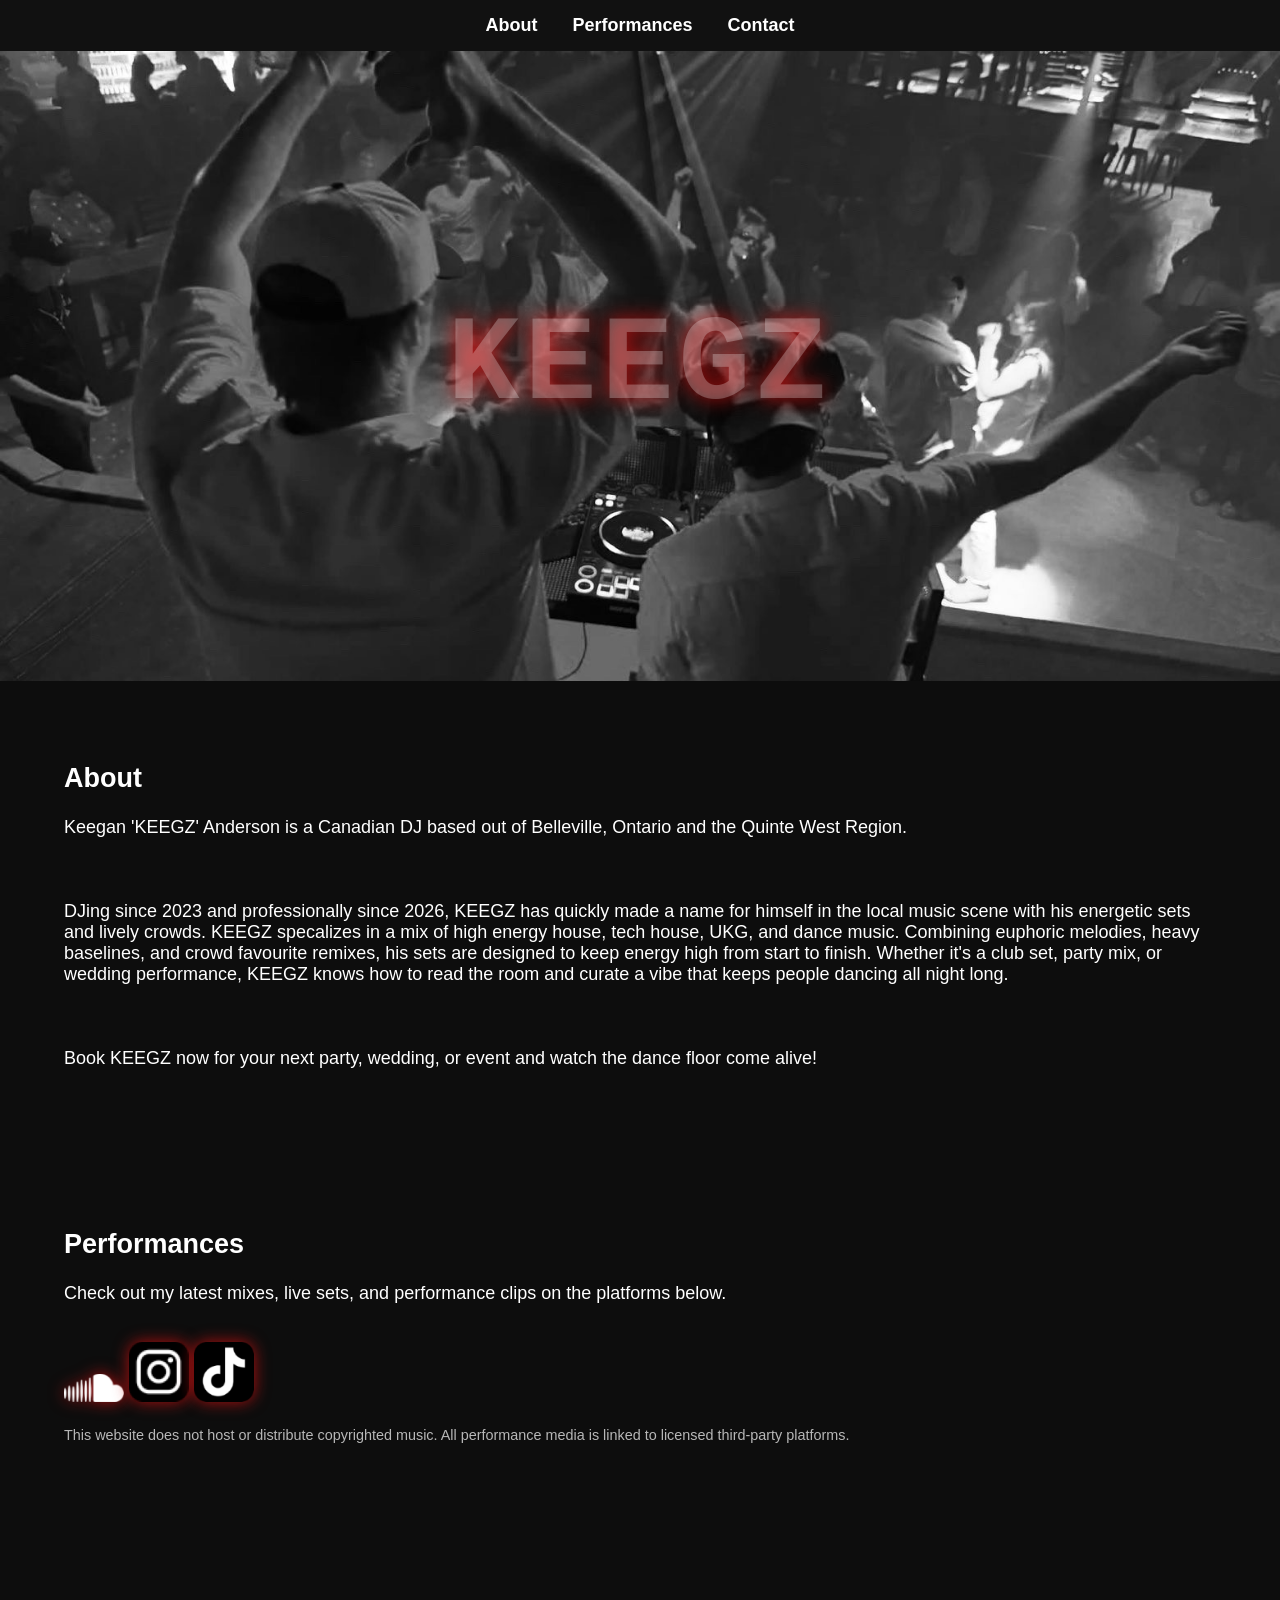
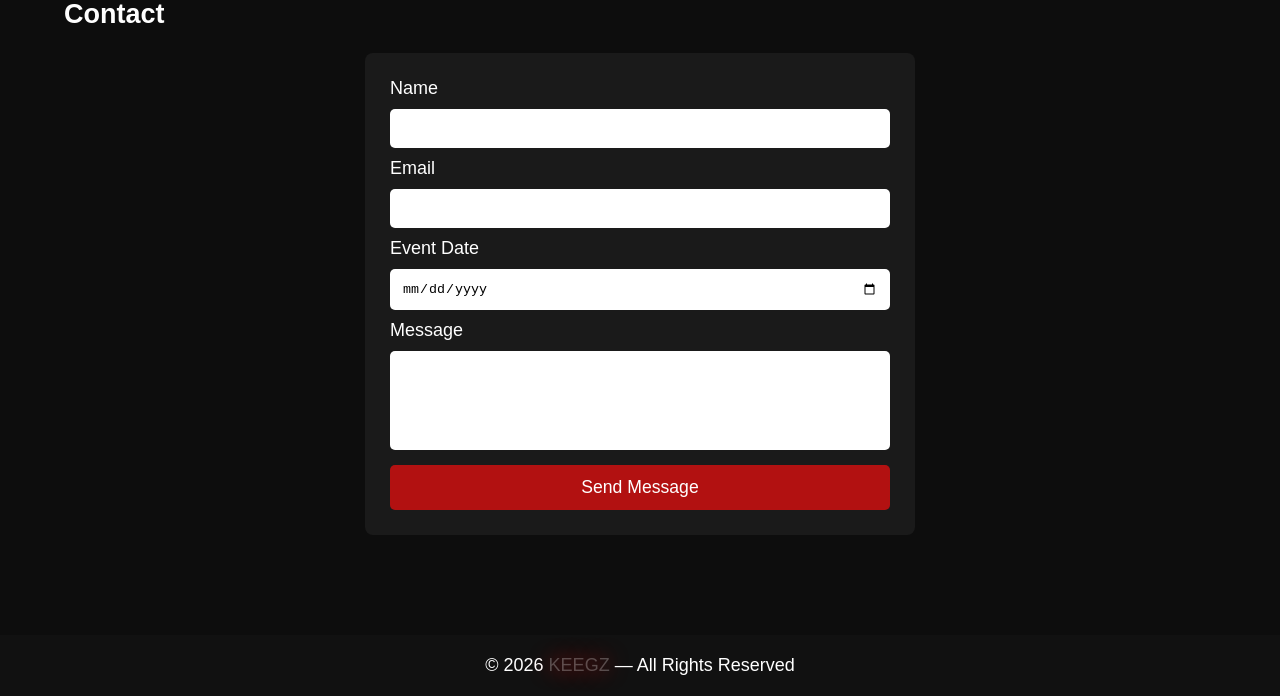
==== index.html @ e77b8ecc "bux fixes, finished style. need to confirm text, security of forms etc," ====
<!DOCTYPE html>
<html lang="en">
<head>
    <meta charset="UTF-8">
    <meta name="viewport" content="width=device-width, initial-scale=1.0">
    <title>KEEGZ– Official Website</title>
    <link rel="stylesheet" href="style.css">
</head>
<body>

<nav>
    <a href="#about">About</a>
    <a href="#performances">Performances</a>
    <a href="#contact">Contact</a>
</nav>

<header>
    <h1 class="dj-name"> KEEGZ</h1>
</header>

<section id="about">
    <h2>About</h2>
    <p>
        Keegan 'KEEGZ' Anderson is a Canadian DJ based out of Belleville, Ontario and the Quinte West Region. <br><br> <br><br>

        DJing since 2023 and professionally since 2026, KEEGZ has quickly made a name for himself 
        in the local music scene with his energetic sets and lively crowds.
        
        KEEGZ specalizes in a mix of high energy house, tech house, UKG, and dance music. 
        Combining euphoric melodies, heavy baselines, and crowd favourite remixes, his sets are designed to keep energy high from start to finish.
        Whether it's a club set, party mix, or wedding performance, KEEGZ knows how to read the room and curate a vibe that keeps people dancing all night long.
        
        <br><br><br><br>
        Book KEEGZ now for your next party, wedding, or event and watch the dance floor come alive!

        
        

        
    </p>
</section>

<section id="performances">
    <h2>Performances</h2>
    <p>
        Check out my latest mixes, live sets, and performance clips on the platforms below.
    </p>

    <div class="social-links">
        <a href="https://soundcloud.com/user-615832129" target="_blank">
            <img src="imgs/soundcloud.png" alt="SoundCloud" class="social-logo">
        </a>

        <a href="https://instagram.com/keegz.mp3" target="_blank">
            <img src="imgs/insta.png" alt="Instagram" class="social-logo">
        </a>

        <a href="https://tiktok.com/@keeg387" target="_blank">
            <img src="imgs/tiktok.png" alt="TikTok" class="social-logo">
        </a>
    </div>

    <p style="margin-top:20px; font-size:0.9rem; opacity:0.7;">
        This website does not host or distribute copyrighted music. 
        All performance media is linked to licensed third‑party platforms.
    </p>
</section>

<section id="contact">
    <h2>Contact</h2>

    <form class="contact-form" action="https://formsubmit.co/keegananderson387@gmail.com" method="POST">
        <input type="hidden" name="_captcha" value="false">

        <label>Name</label>
        <input type="text" name="name" required>

        <label>Email</label>
        <input type="email" name="email" required>

        <label>Event Date</label>
        <input type="date" name="event_date">

        <label>Message</label>
        <textarea name="message" rows="5" required></textarea>

        <button type="submit">Send Message</button>
    </form>
</section>

<footer>
    © 2026 <span style="color: #ffffff42; text-shadow: 0 0 20px #cf1010d7;">KEEGZ</span> — All Rights Reserved
</footer>

</body>
</html>
---- style.css ----
body {
            margin: 0;
            font-family: Arial, Helvetica, sans-serif;
            font-size: 18px;
            background: #0d0d0d;
            color: #fff;
        }

        header {
            background: url('imgs/newestHome.jpg') center/cover no-repeat;
            height: 70vh;
            display: flex;
            align-items: center;
            justify-content: center;
            text-align: center;
        }
        .dj-name {
            font-family: 'Courier New', Courier, monospace;
            font-size: 7.5rem;
            letter-spacing: 5px;
            color: #ffffff42;
            text-transform: uppercase;
            text-shadow: 0 0 20px #cf1010d7; 
        }

        nav {
            background: #111;
            padding: 15px;
            text-align: center;
        }

        nav a {
            color: #fff;
            margin: 0 15px;
            text-decoration: none;
            font-weight: bold;
        }

        section {
            padding: 60px 5%;
        }

        .social-links a{
        display: inline-flex;
        gap: 30px;
        align-items: center;
        justify-content: center;
        margin-top: 20px;
        text-decoration: none;
        }

        .social-logo {
            width: 60px;
            height: auto;
            transition: transform 0.2s ease, opacity 0.2s ease;
            filter: drop-shadow(0 0 8px #cf1010d7);
        }

        .social-logo:hover {
            transform: scale(1.15);
            opacity: 0.85;
        }

        .contact-form {
            max-width: 500px;
            margin: auto;
            background: #1a1a1a;
            padding: 25px;
            border-radius: 8px;
        }

        input, textarea {
            width: 100%;
            padding: 12px;
            margin: 10px 0;
            border: none;
            border-radius: 5px;
            box-sizing: border-box;
            resize: none; 
        }

        button {
            width: 100%;
            padding: 12px;
            background: #cf1010d7;
            border: none;
            border-radius: 5px;
            color: #fff;
            font-size: 1.1rem;
            cursor: pointer;
        }

        footer {
            text-align: center;
            padding: 20px;
            background: #111;
            margin-top: 40px;
        }
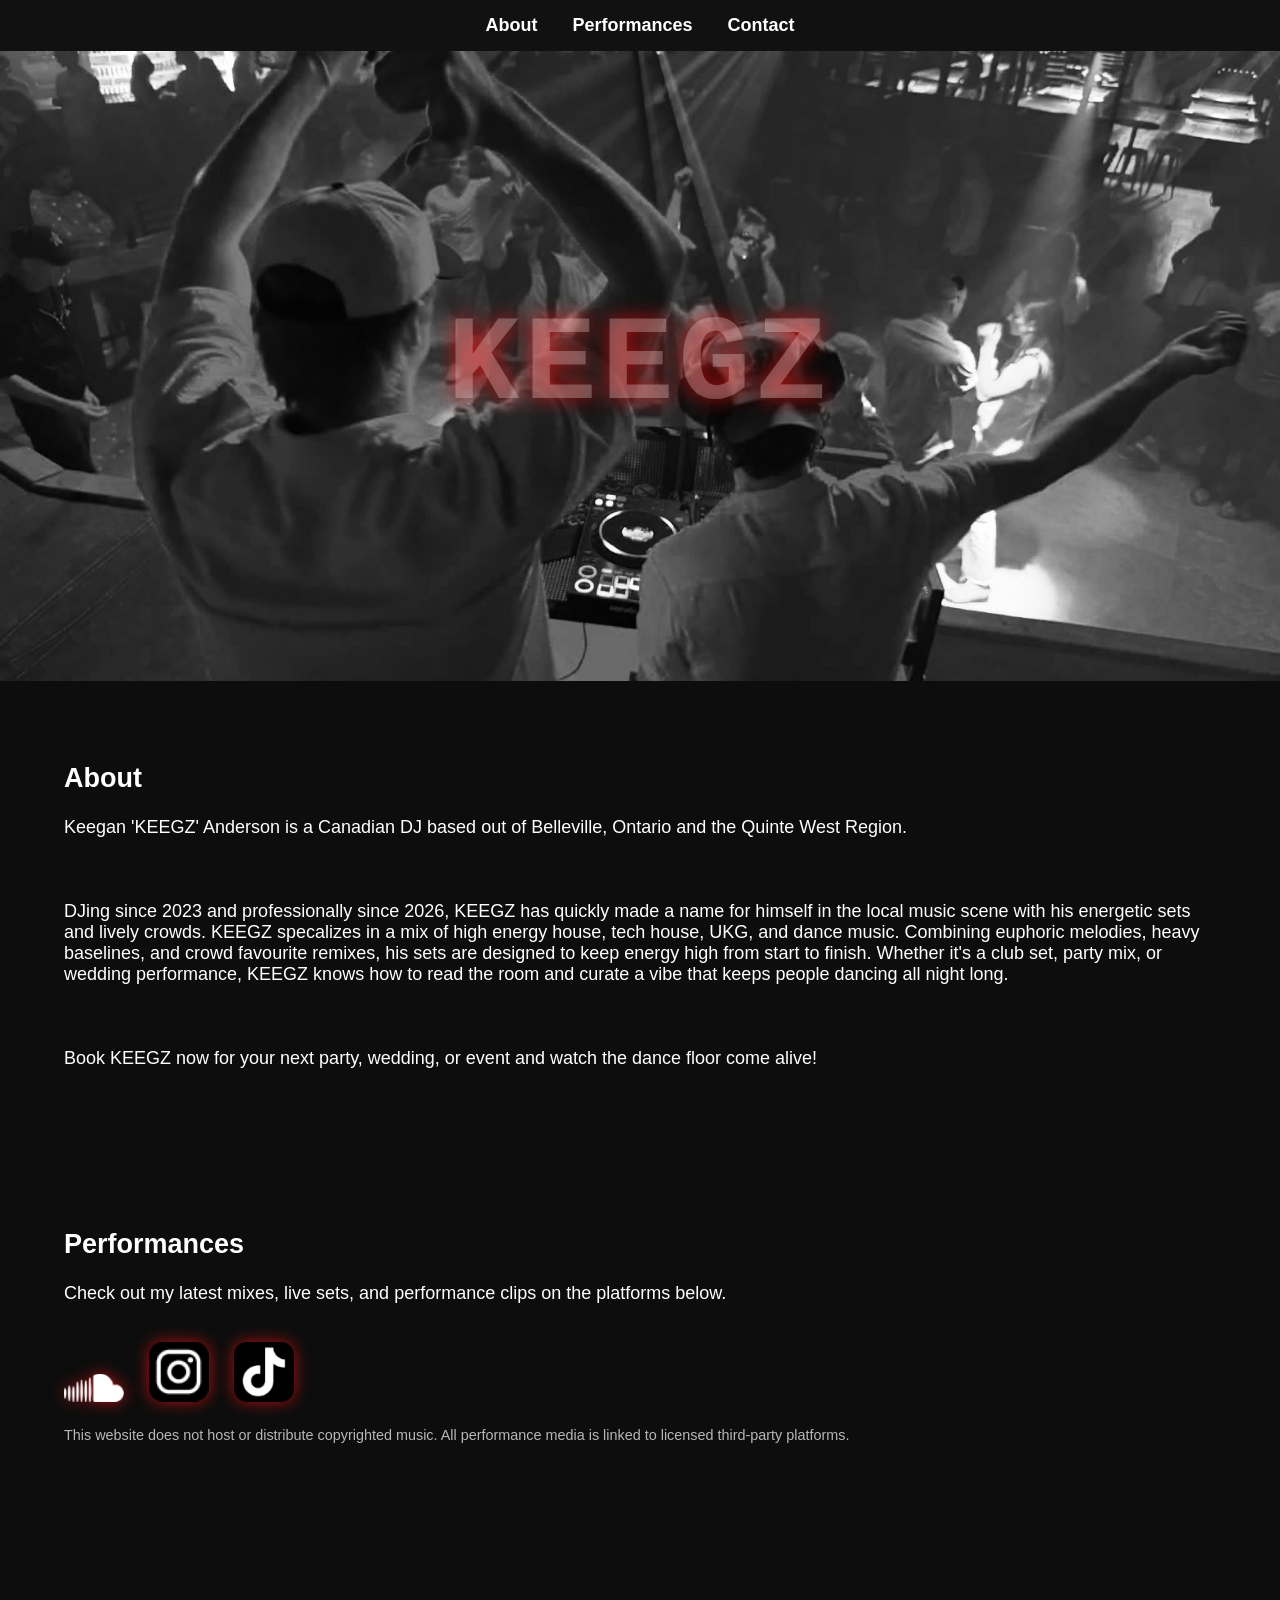
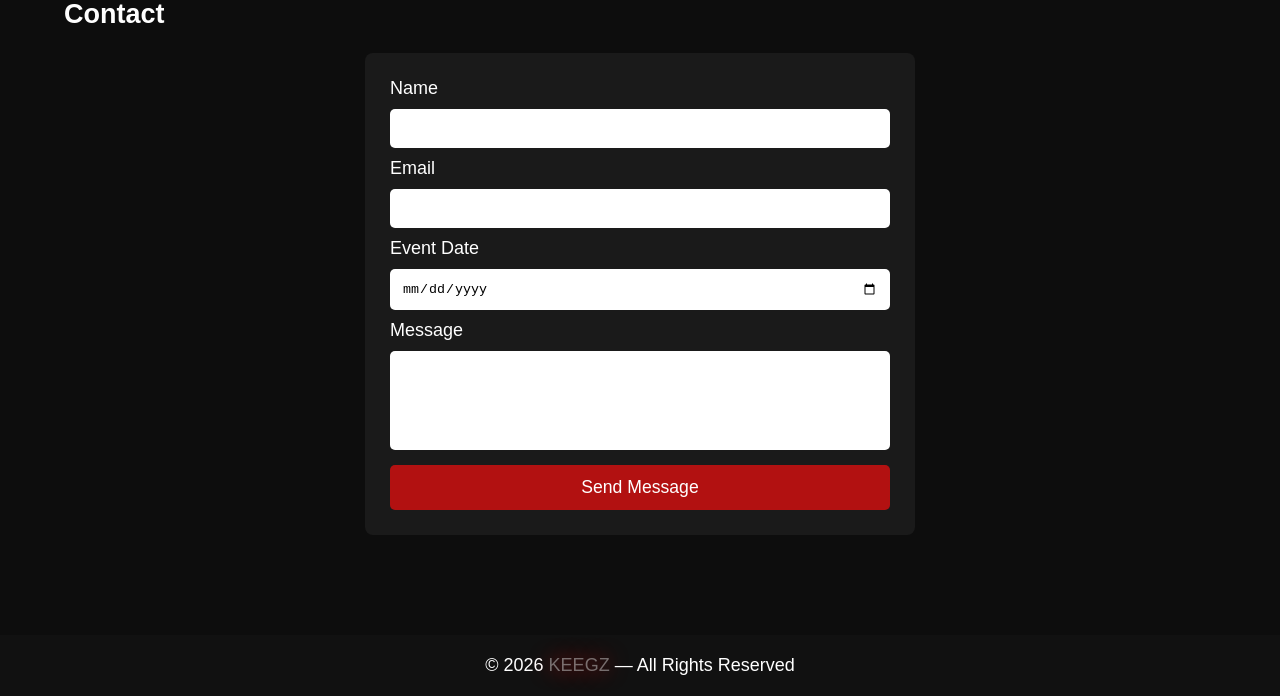
==== commit 6b72b896: "pre cuck (keegan) check. (fucking around with colors and formatting" ====
--- a/index.html
+++ b/index.html
@@ -89,7 +89,7 @@
 </section>
 
 <footer>
-    © 2026 <span style="color: #ffffff42; text-shadow: 0 0 20px #cf1010d7;">KEEGZ</span> — All Rights Reserved
+    © 2026 <span style="color: #c2c2c289; text-shadow: 0 0 20px #cf1010d7;">KEEGZ</span> — All Rights Reserved
 </footer>
 
 </body>
--- a/style.css
+++ b/style.css
@@ -46,6 +46,7 @@
         align-items: center;
         justify-content: center;
         margin-top: 20px;
+        margin-right: 20px;
         text-decoration: none;
         }
 
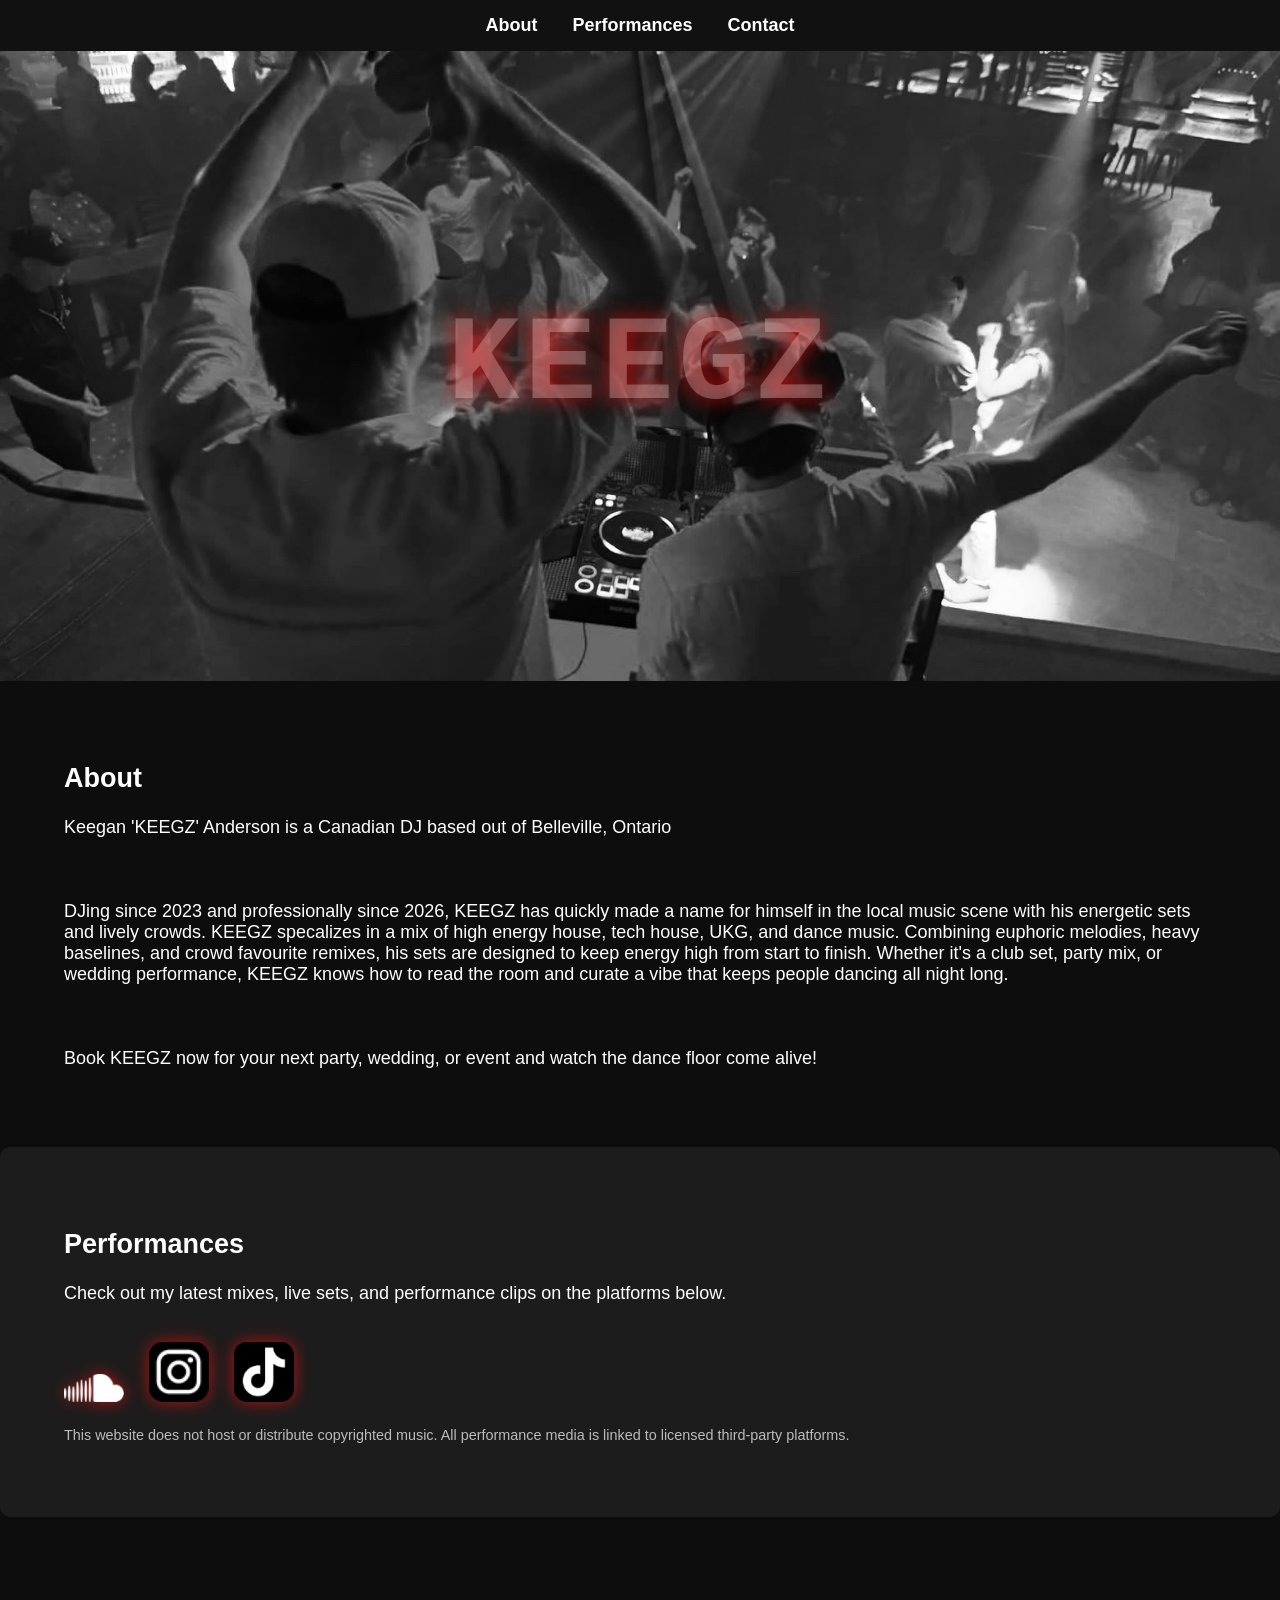
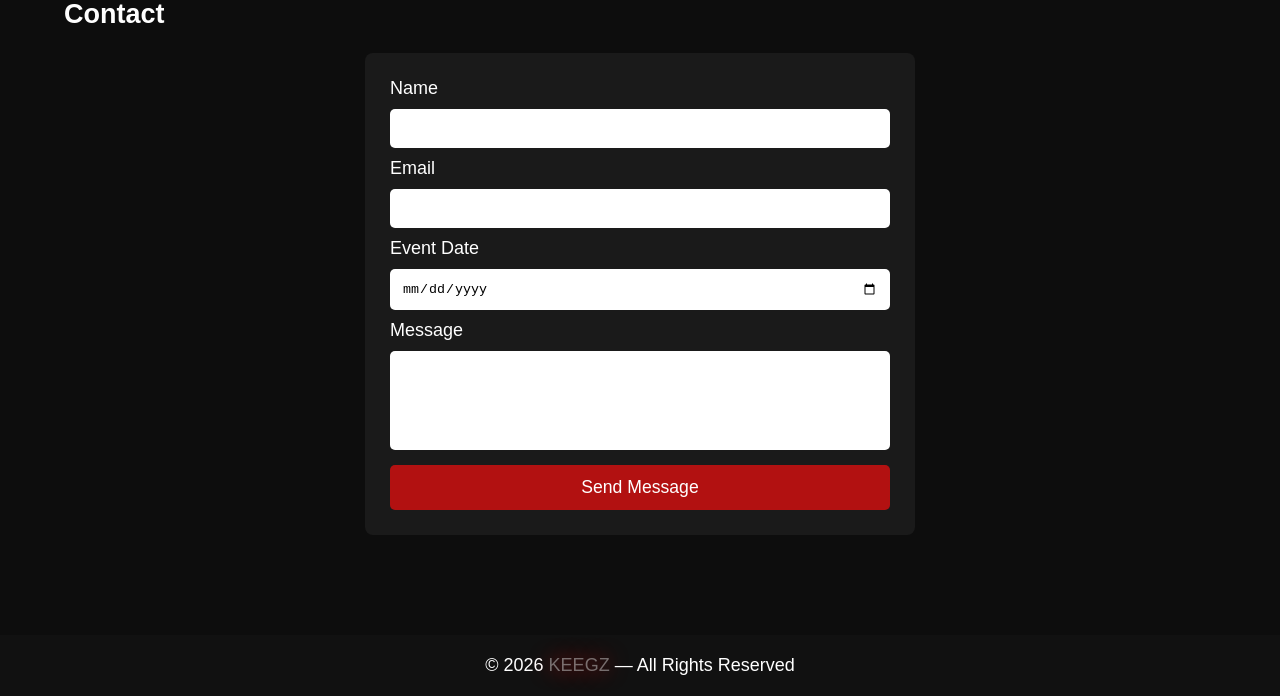
==== commit ca84e639: "final version 1.0" ====
--- a/index.html
+++ b/index.html
@@ -21,7 +21,7 @@
 <section id="about">
     <h2>About</h2>
     <p>
-        Keegan 'KEEGZ' Anderson is a Canadian DJ based out of Belleville, Ontario and the Quinte West Region. <br><br> <br><br>
+        Keegan 'KEEGZ' Anderson is a Canadian DJ based out of Belleville, Ontario<br><br> <br><br>
 
         DJing since 2023 and professionally since 2026, KEEGZ has quickly made a name for himself 
         in the local music scene with his energetic sets and lively crowds.
@@ -40,7 +40,7 @@
     </p>
 </section>
 
-<section id="performances">
+<section id="performances" style="background-color: #2b2a2a89; shadow: 0 0 20px #cf1010d7; border-radius: 10px;">
     <h2>Performances</h2>
     <p>
         Check out my latest mixes, live sets, and performance clips on the platforms below.
--- a/style.css
+++ b/style.css
@@ -39,7 +39,6 @@
         section {
             padding: 60px 5%;
         }
-
         .social-links a{
         display: inline-flex;
         gap: 30px;
